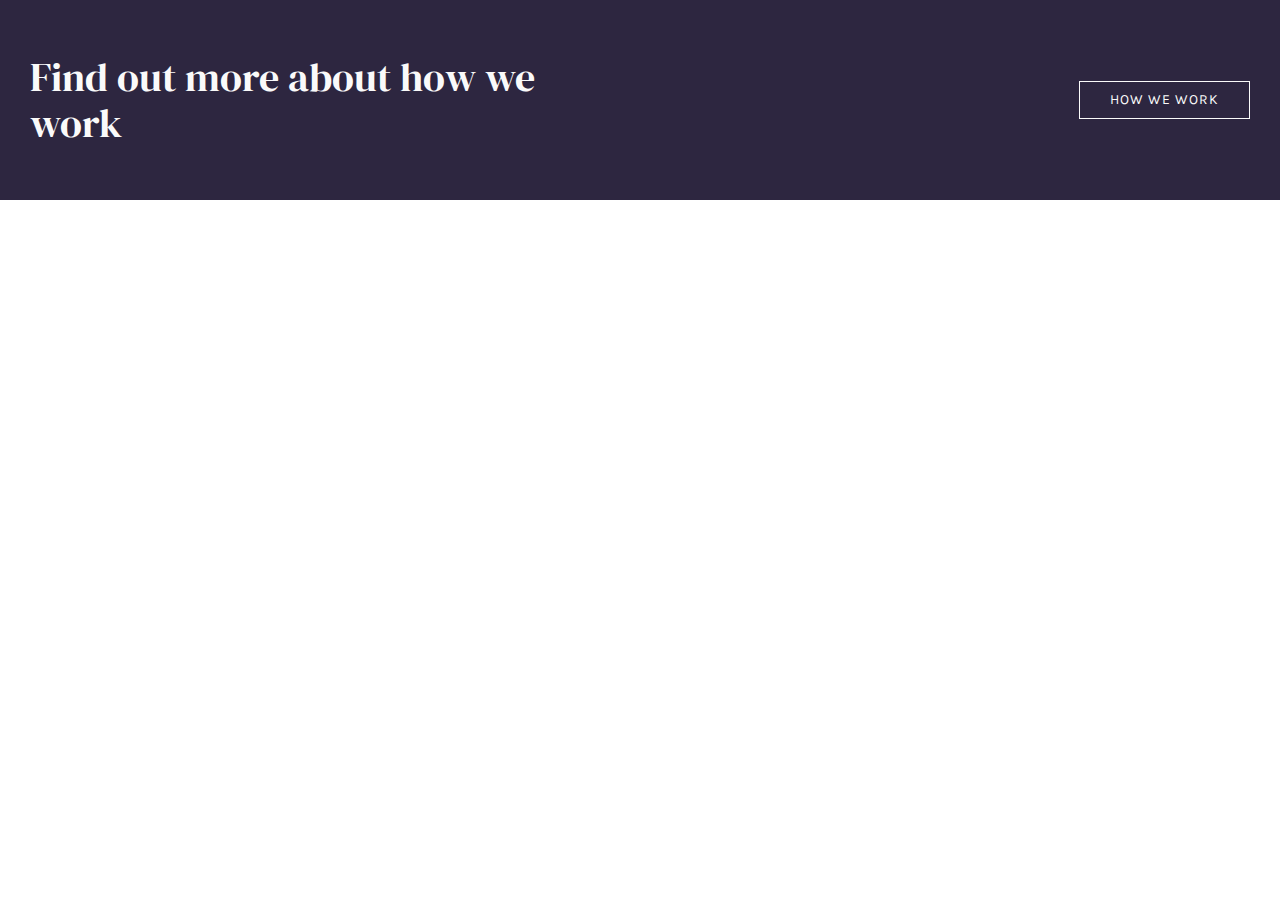
==== index.html @ 2bd21f5e "edited bottom banner" ====
<!DOCTYPE html>
<html lang="en">
  <head>
    <meta charset="UTF-8" />
    <meta http-equiv="X-UA-Compatible" content="IE=edge" />
    <meta name="viewport" content="width=device-width, initial-scale=1.0" />
    <title>Document</title>
    <link rel="preconnect" href="https://fonts.googleapis.com" />
    <link rel="preconnect" href="https://fonts.gstatic.com" crossorigin />
    <link
      href="https://fonts.googleapis.com/css2?family=DM+Serif+Display&display=swap"
      rel="stylesheet"
    />
    <link
      href="https://fonts.googleapis.com/css2?family=Karla&display=swap"
      rel="stylesheet"
    />
    <link rel="stylesheet" href="/css/styles.css" />
  </head>
  <body>
    <div class="banner banner--bottom">
      <div class="banner__content">
        <h1 class="banner__title">Find out more about how we work</h1>
        <button class="btn">HOW WE WORK</button>
      </div>
    </div>
    <script src="/js/main.js"></script>
  </body>
</html>
---- css/styles.css ----
@import url(./normalize.css);

@font-face {
  font-family: "butlerbold";
  src: url("/css/fonts/butler/butler_bold-webfont.woff2") format("woff2"),
    url("/css/fonts/butler/butler_bold-webfont.woff") format("woff");
  font-weight: normal;
  font-style: normal;
}

/* Color Palette */
:root {
  --color-primary: hsl(256, 26%, 20%);
  --color-primarytwo: hsl(216, 30%, 68%);
  --color-neutral: hsl(270, 9%, 17%);
  --color-neutraltwo: hsl(273, 4%, 51%);
  --color-white: hsl(0, 0%, 98%);
  --color-line: hsl(0, 0%, 87.5%);
}

/* Typography */

*,
*::after,
*::before {
  box-sizing: border-box;
}

html {
  font-size: 62.5%;
}

h1,
h2,
h3,
h4,
h5,
h6 {
  font-family: "DM Serif Display", serif;
  font-weight: 400;
}

p {
  font-size: 1.4rem;
  line-height: 2.4rem;
}
body {
  font-family: "Karla", sans-serif;
  font-size: 1.6rem;
}

h1 {
  font-size: 4rem;
}

/* Collapsible */
.collapsible__content {
  max-height: 0;
  overflow: hidden;
  opacity: 0;
  transition: all 0.3s;
}

.collapsible--expanded .collapsible__content {
  max-height: 100vh;
  opacity: 1;
}

/* Icon Images */
.icon--standard {
  width: 8rem;
  height: 8rem;
  margin: 1rem;
}

/* Lists */
.list {
  list-style: none;
  padding-left: 0;
}
/* brand */
.brand {
  padding: 3rem 2rem 3rem 2rem;
}
/* Navigation */
.nav {
  display: flex;
  flex-direction: row;
  justify-content: space-between;
  align-items: center;
  flex-wrap: wrap;
}

.nav__object {
  padding: 2rem;
}

.nav__list {
  background: var(--color-neutral);
  width: 100%;
  margin: 0;
  text-decoration: none;
  display: flex;
  flex-direction: column;
  align-items: center;
  letter-spacing: 0.25rem;
}

.nav__item {
  display: inline-block;
  align-items: center;
  width: 25rem;
  padding: 1.5rem;
  margin: 0.5rem;
  text-align: center;
  border: 1px solid rgba(0, 0, 0, 0);
}

.nav__item:hover {
  border: 1px solid var(--color-white);
  padding: 1.5rem - 1px;
  margin: 0.5rem - 1px;
}

.nav__item > a {
  color: var(--color-white);
  font-weight: bold;
  text-decoration: none;
}

.nav__img {
  margin-top: 4rem;
  stroke: #96a9c6;
}

@media screen and (min-width: 768px) {
  .nav {
    flex-wrap: nowrap;
    flex-direction: space-between;
  }

  .nav__object {
    display: none;
  }
  .nav__img {
    width: 0;
    height: 0;
  }
  .nav__list {
    max-height: 100vh;
    background: #fff;
    opacity: 1;
    display: flex;
    width: auto;
    flex-direction: row;
    margin: 0 5rem 0 5rem;
  }

  .nav__item {
    padding: 1rem;
    vertical-align: center;
    max-width: 20rem;
  }

  .nav__item:hover {
    border: 1px solid var(--color-neutraltwo);
    background: var(--color-neutral);
    color: var(--color-white);
  }

  .nav__item:hover > a {
    color: var(--color-white);
  }

  .nav__item > a {
    color: var(--color-neutral);
    font-size: 1.2rem;
    width: 100%;
    height: 100%;
    white-space: nowrap;
  }
}

/* points */

.points {
  display: flex;
  flex-direction: column;
  align-items: center;
}

.main-point {
  display: flex;
  flex-direction: column;
  align-items: center;
  width: 25rem;
  margin: 3rem 0 3rem 0;
}

.main-point__title {
  color: var(--color-primary);
  text-align: center;
}

.main-point__content {
  color: var(--color-neutraltwo);
  text-align: center;
  margin: 0;
}

@media screen and (min-width: 768px) {
  .points {
    display: flex;
    flex-direction: row;
    align-items: flex-start;
  }
  .main-point {
    display: flex;
    flex-direction: column;
    align-items: flex-start;
    width: 25rem;
    margin: 3rem 0 3rem 0;
  }
}

/* buttons */
.btn {
  background: var(--color-primary);
  color: var(--color-white);
  border: 1px solid var(--color-white);
  font-size: 1.4rem;
  font-family: "Karla", sans-serif;
  padding: 1rem 3rem 1rem 3rem;
  letter-spacing: 1px;
}

.btn:hover {
  background: var(--color-white);
  color: var(--color-primary);
  border: 1px solid var(--color-primary);
  cursor: pointer;
}

/* banner */
.banner {
  background: var(--color-primary);
  /* display: flex;
  flex-direction: column;
  align-items: center;
  justify-content: center; */
}

.banner--top {
  max-width: 375px;
  min-height: 375px;
}

.banner--bottom {
  max-width: 300px;
  min-height: 300px;
}

.banner__content {
  display: flex;
  flex-direction: column;
  align-items: center;
}

.banner__title {
  color: var(--color-white);
  text-align: center;
  margin: 2rem 3rem 2rem 3rem;
}
.banner__text {
  color: var(--color-white);
  text-align: center;
  margin: 0 3rem 3rem 3rem;
}

.banner--top .btn {
  margin-bottom: 5rem;
}

.banner--bottom .btn {
  margin: 0 0 3rem 0;
}

@media screen and (min-width: 768px) {
  .banner--top {
    max-width: none;
    width: 100%;
  }

  .banner--bottom {
    display: flex;
    flex-direction: column;
    justify-content: center;
    max-width: none;
    min-height: 200px;
  }

  .banner__text {
    text-align: left;
    margin: 0 3rem 3rem 3rem;
  }

  .banner--top .banner__content {
    align-items: flex-start;
    max-width: 40vw;
  }

  .banner--bottom .banner__content {
    flex-direction: row;
    justify-content: space-between;
    align-items: center;
  }

  .banner--bottom .banner__title {
    max-width: 40vw;
  }

  .banner__title {
    color: var(--color-white);
    text-align: left;
    margin: 2rem 3rem 2rem 3rem;
  }
  .banner--top .btn {
    margin: 0 0 5rem 3rem;
  }

  .banner--bottom .btn {
    margin: 0 3rem 0 0;
  }
}

/* socialmedia */

.social-media__links {
  display: flex;
  flex-direction: row;
  justify-content: space-evenly;
  width: 180px;
  margin-bottom: 3rem;
}

.social-media__icons:hover {
  cursor: pointer;
}

/* footer */

.footer {
  background: var(--color-white);
  display: flex;
  flex-direction: column;
  align-items: center;
  max-width: 400px;
  min-height: 400px;
}

.footer__header {
  margin: 8rem 0 0 0;
  display: flex;
  flex-direction: column;
  align-items: center;
  width: calc(100% - 40px);
}

.footer .line {
  width: 100%;
  border-bottom: 1px solid var(--color-line);
  margin: 0 0 1rem 0;
}

.footer__body {
  margin: 0 0 8rem 0;
}

.footer__body .list {
  width: 100%;
  margin: 3rem 0 0 0;
  display: flex;
  flex-direction: column;
  align-items: center;
  letter-spacing: 0.25rem;
}

.footer__body .list > .list__header {
  color: var(--color-neutraltwo);
  text-decoration: none;
  font-weight: 700;
  margin-bottom: 3.5rem;
}
.footer__body .list > .list__item > a {
  color: var(--color-primary);
  text-decoration: none;
  font-weight: 700;
  line-height: 3.5rem;
}

/* Hero Block */
.hero__block {
  display: flex;
  flex-direction: column;
  align-items: center;
}

.hero__image {
  content: url("/images/image-intro-mobile.webp");
}

.hero__btn {
  margin-bottom: 8rem;
}

@media screen and (min-width: 768px) {
  .hero__image {
    content: url("/images/image-intro-desktop.webp");
  }
}

/* Content Block */
.content__block {
  max-width: 500px;
  display: flex;
  flex-direction: column;
  align-items: center;
}

.content__block .line {
  width: 30%;
  border-bottom: 1px solid var(--color-neutraltwo);
  margin: 10rem 0 3rem 0;
}
.content__header {
  margin-bottom: 3rem;
}
.content__header > h1 {
  text-align: center;
  white-space: nowrap;
  margin: 0rem;
}

.content__btn {
  margin-bottom: 3rem;
}

@media screen and (min-width: 768px) {
  .content__block {
    align-items: flex-start;
    max-width: 80%;
  }
}
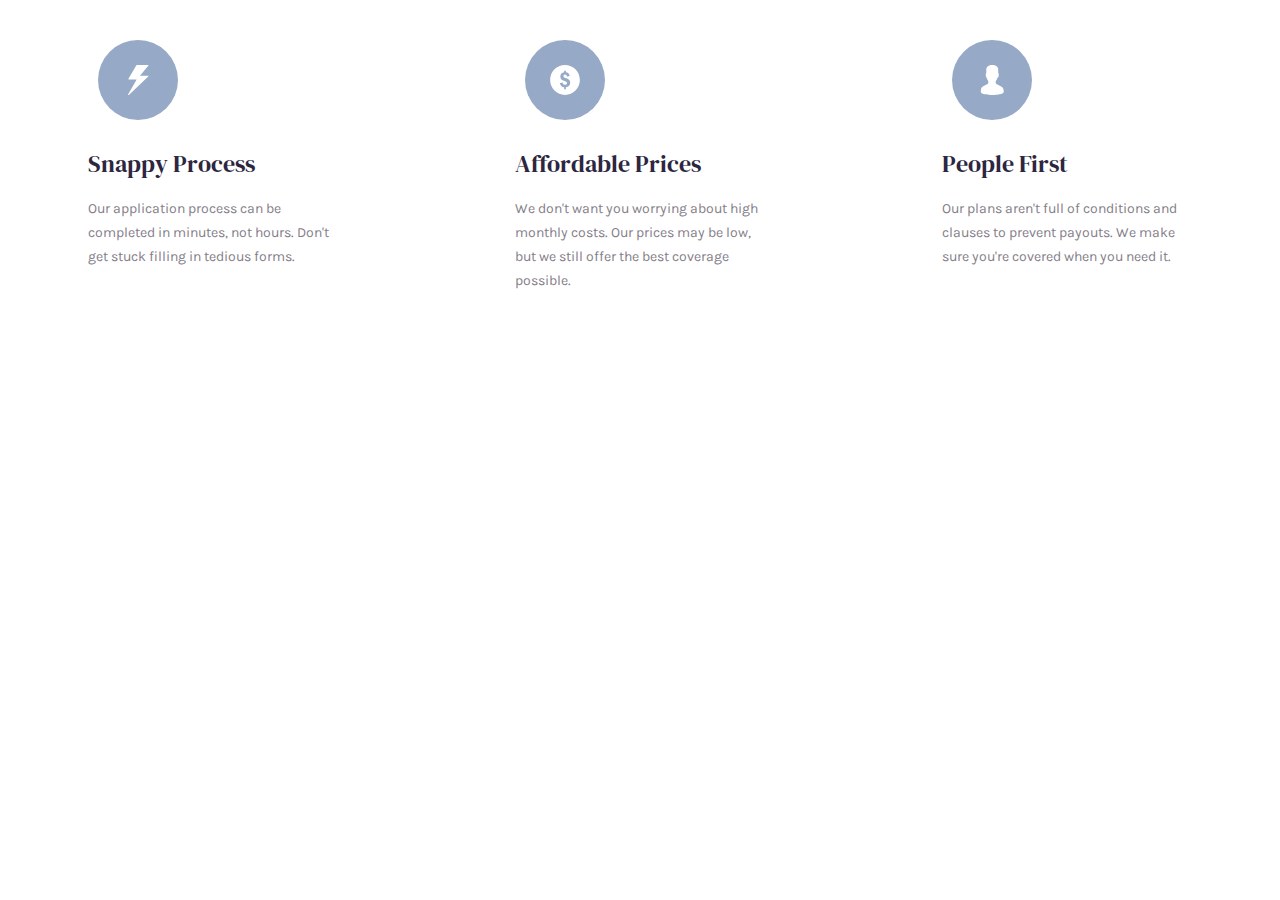
==== commit f3278820: "fixed points" ====
--- a/index.html
+++ b/index.html
@@ -18,12 +18,45 @@
     <link rel="stylesheet" href="/css/styles.css" />
   </head>
   <body>
-    <div class="banner banner--bottom">
-      <div class="banner__content">
-        <h1 class="banner__title">Find out more about how we work</h1>
-        <button class="btn">HOW WE WORK</button>
+    <div class="points">
+      <div class="main-point">
+        <img
+          class="icon--standard"
+          src="/images/icon-snappy-process.svg"
+          alt=""
+        />
+        <h2 class="main-point__title">Snappy Process</h2>
+        <p class="main-point__content">
+          Our application process can be completed in minutes, not hours. Don't
+          get stuck filling in tedious forms.
+        </p>
+      </div>
+      <div class="main-point">
+        <img
+          class="icon--standard"
+          src="/images/icon-affordable-prices.svg"
+          alt=""
+        />
+        <h2 class="main-point__title">Affordable Prices</h2>
+        <p class="main-point__content">
+          We don't want you worrying about high monthly costs. Our prices may be
+          low, but we still offer the best coverage possible.
+        </p>
+      </div>
+      <div class="main-point">
+        <img
+          class="icon--standard"
+          src="/images/icon-people-first.svg"
+          alt=""
+        />
+        <h2 class="main-point__title">People First</h2>
+        <p class="main-point__content">
+          Our plans aren't full of conditions and clauses to prevent payouts. We
+          make sure you're covered when you need it.
+        </p>
       </div>
     </div>
+
     <script src="/js/main.js"></script>
   </body>
 </html>
--- a/css/styles.css
+++ b/css/styles.css
@@ -213,13 +213,22 @@
     display: flex;
     flex-direction: row;
     align-items: flex-start;
-  }
+    justify-content: space-around;
+  }
+
   .main-point {
     display: flex;
     flex-direction: column;
     align-items: flex-start;
     width: 25rem;
     margin: 3rem 0 3rem 0;
+  }
+  .main-point__title {
+    text-align: left;
+  }
+
+  .main-point__content {
+    text-align: left;
   }
 }
 
@@ -448,6 +457,6 @@
 @media screen and (min-width: 768px) {
   .content__block {
     align-items: flex-start;
-    max-width: 80%;
-  }
-}
+    max-width: none;
+  }
+}
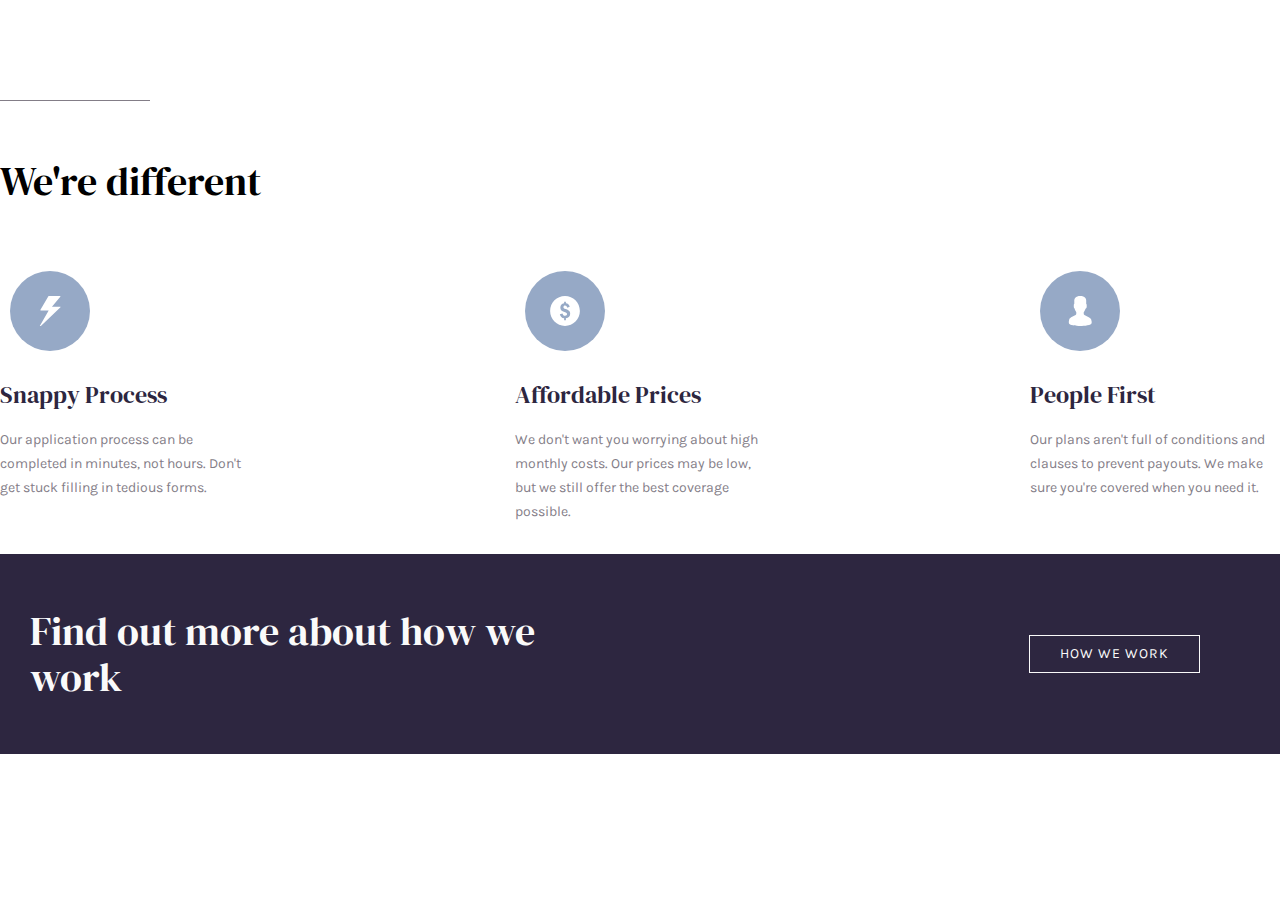
==== commit d0c65022: "finished content block" ====
--- a/index.html
+++ b/index.html
@@ -18,44 +18,57 @@
     <link rel="stylesheet" href="/css/styles.css" />
   </head>
   <body>
-    <div class="points">
-      <div class="main-point">
-        <img
-          class="icon--standard"
-          src="/images/icon-snappy-process.svg"
-          alt=""
-        />
-        <h2 class="main-point__title">Snappy Process</h2>
-        <p class="main-point__content">
-          Our application process can be completed in minutes, not hours. Don't
-          get stuck filling in tedious forms.
-        </p>
+    <section class="content__block">
+      <header class="content__header">
+        <div class="line"></div>
+        <h1>We're different</h1>
+      </header>
+      <div class="points">
+        <div class="main-point">
+          <img
+            class="icon--standard"
+            src="/images/icon-snappy-process.svg"
+            alt=""
+          />
+          <h2 class="main-point__title">Snappy Process</h2>
+          <p class="main-point__content">
+            Our application process can be completed in minutes, not hours.
+            Don't get stuck filling in tedious forms.
+          </p>
+        </div>
+        <div class="main-point">
+          <img
+            class="icon--standard"
+            src="/images/icon-affordable-prices.svg"
+            alt=""
+          />
+          <h2 class="main-point__title">Affordable Prices</h2>
+          <p class="main-point__content">
+            We don't want you worrying about high monthly costs. Our prices may
+            be low, but we still offer the best coverage possible.
+          </p>
+        </div>
+        <div class="main-point">
+          <img
+            class="icon--standard"
+            src="/images/icon-people-first.svg"
+            alt=""
+          />
+          <h2 class="main-point__title">People First</h2>
+          <p class="main-point__content">
+            Our plans aren't full of conditions and clauses to prevent payouts.
+            We make sure you're covered when you need it.
+          </p>
+        </div>
       </div>
-      <div class="main-point">
-        <img
-          class="icon--standard"
-          src="/images/icon-affordable-prices.svg"
-          alt=""
-        />
-        <h2 class="main-point__title">Affordable Prices</h2>
-        <p class="main-point__content">
-          We don't want you worrying about high monthly costs. Our prices may be
-          low, but we still offer the best coverage possible.
-        </p>
+
+      <div class="banner banner--bottom">
+        <div class="banner__content">
+          <h1 class="banner__title">Find out more about how we work</h1>
+          <button class="btn">HOW WE WORK</button>
+        </div>
       </div>
-      <div class="main-point">
-        <img
-          class="icon--standard"
-          src="/images/icon-people-first.svg"
-          alt=""
-        />
-        <h2 class="main-point__title">People First</h2>
-        <p class="main-point__content">
-          Our plans aren't full of conditions and clauses to prevent payouts. We
-          make sure you're covered when you need it.
-        </p>
-      </div>
-    </div>
+    </section>
 
     <script src="/js/main.js"></script>
   </body>
--- a/css/styles.css
+++ b/css/styles.css
@@ -213,7 +213,7 @@
     display: flex;
     flex-direction: row;
     align-items: flex-start;
-    justify-content: space-around;
+    justify-content: space-between;
   }
 
   .main-point {
@@ -253,10 +253,6 @@
 /* banner */
 .banner {
   background: var(--color-primary);
-  /* display: flex;
-  flex-direction: column;
-  align-items: center;
-  justify-content: center; */
 }
 
 .banner--top {
@@ -338,7 +334,7 @@
   }
 
   .banner--bottom .btn {
-    margin: 0 3rem 0 0;
+    margin: 0 8rem 0 0;
   }
 }
 
@@ -429,34 +425,37 @@
 }
 
 /* Content Block */
+
 .content__block {
-  max-width: 500px;
+  display: flex;
+  flex-direction: column;
+  align-items: center;
+}
+
+.content__block .content__header {
+  width: 100%;
   display: flex;
   flex-direction: column;
   align-items: center;
 }
 
 .content__block .line {
-  width: 30%;
+  width: 150px;
   border-bottom: 1px solid var(--color-neutraltwo);
   margin: 10rem 0 3rem 0;
 }
-.content__header {
-  margin-bottom: 3rem;
-}
-.content__header > h1 {
-  text-align: center;
-  white-space: nowrap;
-  margin: 0rem;
-}
-
-.content__btn {
-  margin-bottom: 3rem;
-}
 
 @media screen and (min-width: 768px) {
   .content__block {
+    display: block;
+  }
+  .content__block .content__header {
     align-items: flex-start;
-    max-width: none;
-  }
-}
+  }
+
+  .content__block .line {
+    width: 150px;
+    border-bottom: 1px solid var(--color-neutraltwo);
+    margin: 10rem 0 3rem 0;
+  }
+}
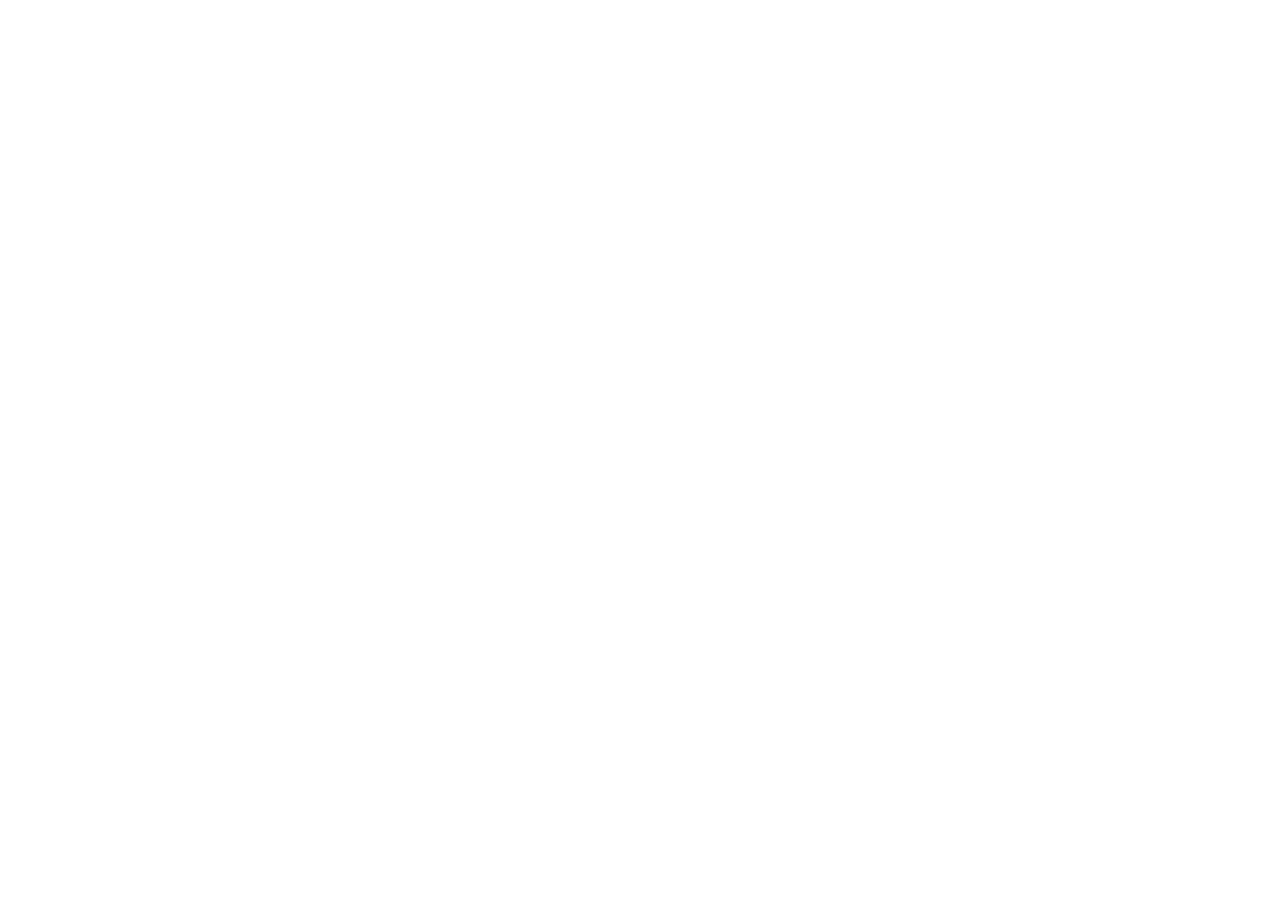
==== commit f2348c1b: "added heroblock" ====
--- a/index.html
+++ b/index.html
@@ -18,58 +18,6 @@
     <link rel="stylesheet" href="/css/styles.css" />
   </head>
   <body>
-    <section class="content__block">
-      <header class="content__header">
-        <div class="line"></div>
-        <h1>We're different</h1>
-      </header>
-      <div class="points">
-        <div class="main-point">
-          <img
-            class="icon--standard"
-            src="/images/icon-snappy-process.svg"
-            alt=""
-          />
-          <h2 class="main-point__title">Snappy Process</h2>
-          <p class="main-point__content">
-            Our application process can be completed in minutes, not hours.
-            Don't get stuck filling in tedious forms.
-          </p>
-        </div>
-        <div class="main-point">
-          <img
-            class="icon--standard"
-            src="/images/icon-affordable-prices.svg"
-            alt=""
-          />
-          <h2 class="main-point__title">Affordable Prices</h2>
-          <p class="main-point__content">
-            We don't want you worrying about high monthly costs. Our prices may
-            be low, but we still offer the best coverage possible.
-          </p>
-        </div>
-        <div class="main-point">
-          <img
-            class="icon--standard"
-            src="/images/icon-people-first.svg"
-            alt=""
-          />
-          <h2 class="main-point__title">People First</h2>
-          <p class="main-point__content">
-            Our plans aren't full of conditions and clauses to prevent payouts.
-            We make sure you're covered when you need it.
-          </p>
-        </div>
-      </div>
-
-      <div class="banner banner--bottom">
-        <div class="banner__content">
-          <h1 class="banner__title">Find out more about how we work</h1>
-          <button class="btn">HOW WE WORK</button>
-        </div>
-      </div>
-    </section>
-
     <script src="/js/main.js"></script>
   </body>
 </html>
--- a/css/styles.css
+++ b/css/styles.css
@@ -293,6 +293,7 @@
 @media screen and (min-width: 768px) {
   .banner--top {
     max-width: none;
+    min-height: unset;
     width: 100%;
   }
 
@@ -306,7 +307,7 @@
 
   .banner__text {
     text-align: left;
-    margin: 0 3rem 3rem 3rem;
+    margin: 0 3rem 3rem 5vw;
   }
 
   .banner--top .banner__content {
@@ -327,10 +328,10 @@
   .banner__title {
     color: var(--color-white);
     text-align: left;
-    margin: 2rem 3rem 2rem 3rem;
+    margin: 2rem 3rem 2rem 5vw;
   }
   .banner--top .btn {
-    margin: 0 0 5rem 3rem;
+    margin: 0 0 5rem 5vw;
   }
 
   .banner--bottom .btn {
@@ -418,9 +419,40 @@
   margin-bottom: 8rem;
 }
 
-@media screen and (min-width: 768px) {
+.hero__block .line {
+  width: 150px;
+  border-bottom: 1px solid var(--color-neutraltwo);
+  margin: 10rem 0 3rem 5vw;
+}
+
+@media screen and (min-width: 768px) and (max-width: 1023px) {
+  .hero__block {
+    display: flex;
+    flex-direction: column;
+    align-items: center;
+    position: relative;
+  }
+
+  .hero__image {
+    position: absolute;
+    top: 5rem;
+    left: 50vw;
+  }
+}
+
+@media screen and (min-width: 1024px) {
+  .hero__block {
+    display: flex;
+    flex-direction: column;
+    align-items: center;
+    position: relative;
+  }
+
   .hero__image {
     content: url("/images/image-intro-desktop.webp");
+    position: absolute;
+    top: 5rem;
+    left: 45vw;
   }
 }
 
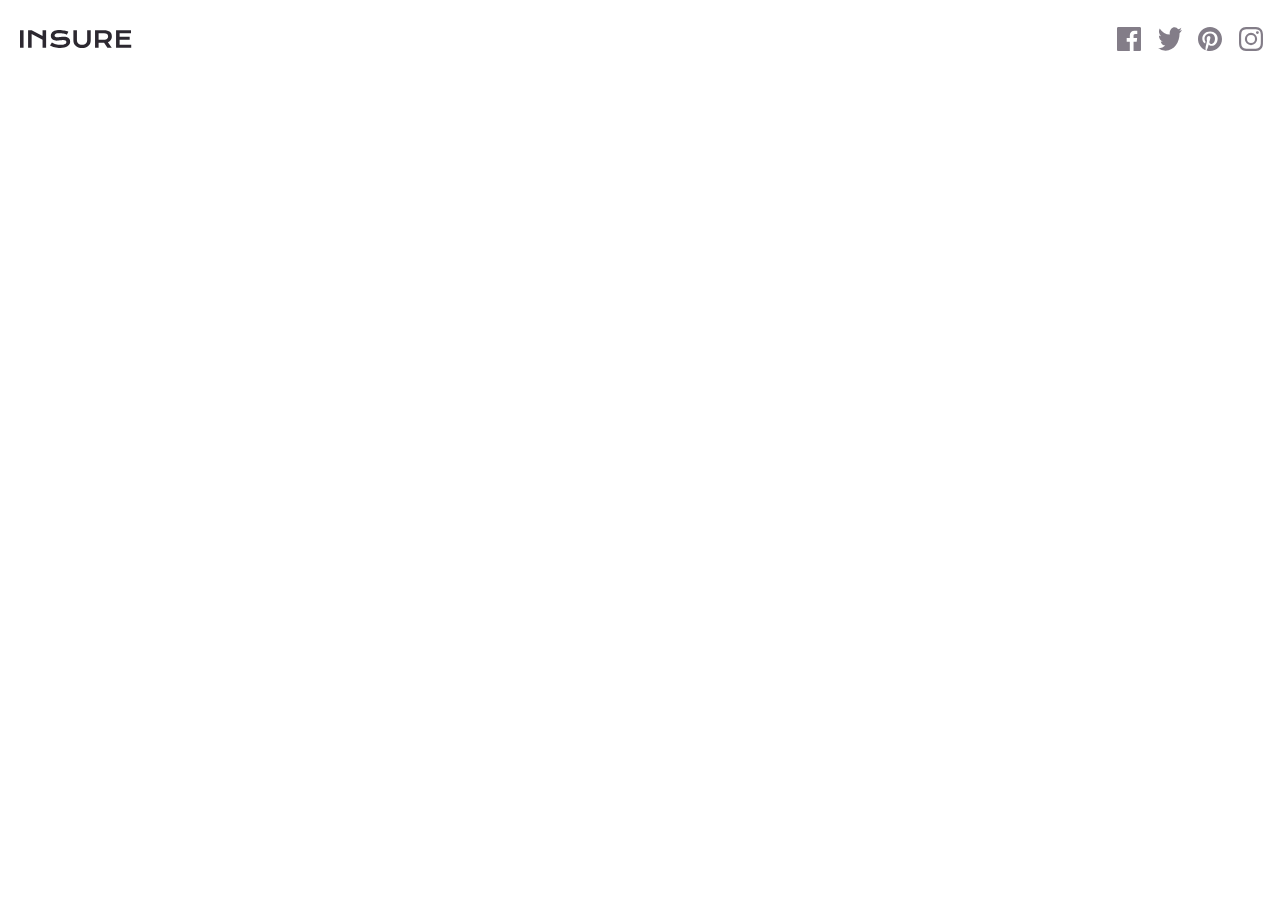
==== commit 19651207: "edited footerheader" ====
--- a/index.html
+++ b/index.html
@@ -18,6 +18,16 @@
     <link rel="stylesheet" href="/css/styles.css" />
   </head>
   <body>
+    <section class="footer__header">
+      <img class="brand" src="/images/logo.svg" alt="" />
+      <div class="social-media__links">
+        <img src="/images/icon-facebook.svg" alt="" />
+        <img src="/images/icon-twitter.svg" alt="" />
+        <img src="/images/icon-pinterest.svg" alt="" />
+        <img src="/images/icon-instagram.svg" alt="" />
+      </div>
+    </section>
+
     <script src="/js/main.js"></script>
   </body>
 </html>
--- a/css/styles.css
+++ b/css/styles.css
@@ -365,18 +365,16 @@
 }
 
 .footer__header {
-  margin: 8rem 0 0 0;
-  display: flex;
-  flex-direction: column;
-  align-items: center;
-  width: calc(100% - 40px);
-}
-
-.footer .line {
+  display: flex;
+  flex-direction: column;
+  align-items: center;
+}
+
+/* .footer .line {
   width: 100%;
   border-bottom: 1px solid var(--color-line);
   margin: 0 0 1rem 0;
-}
+} */
 
 .footer__body {
   margin: 0 0 8rem 0;
@@ -402,6 +400,16 @@
   text-decoration: none;
   font-weight: 700;
   line-height: 3.5rem;
+}
+
+@media screen and (min-width: 768px) {
+  .footer__header {
+    flex-direction: row;
+    justify-content: space-between;
+  }
+  .footer__header .social-media__links {
+    margin: 0;
+  }
 }
 
 /* Hero Block */
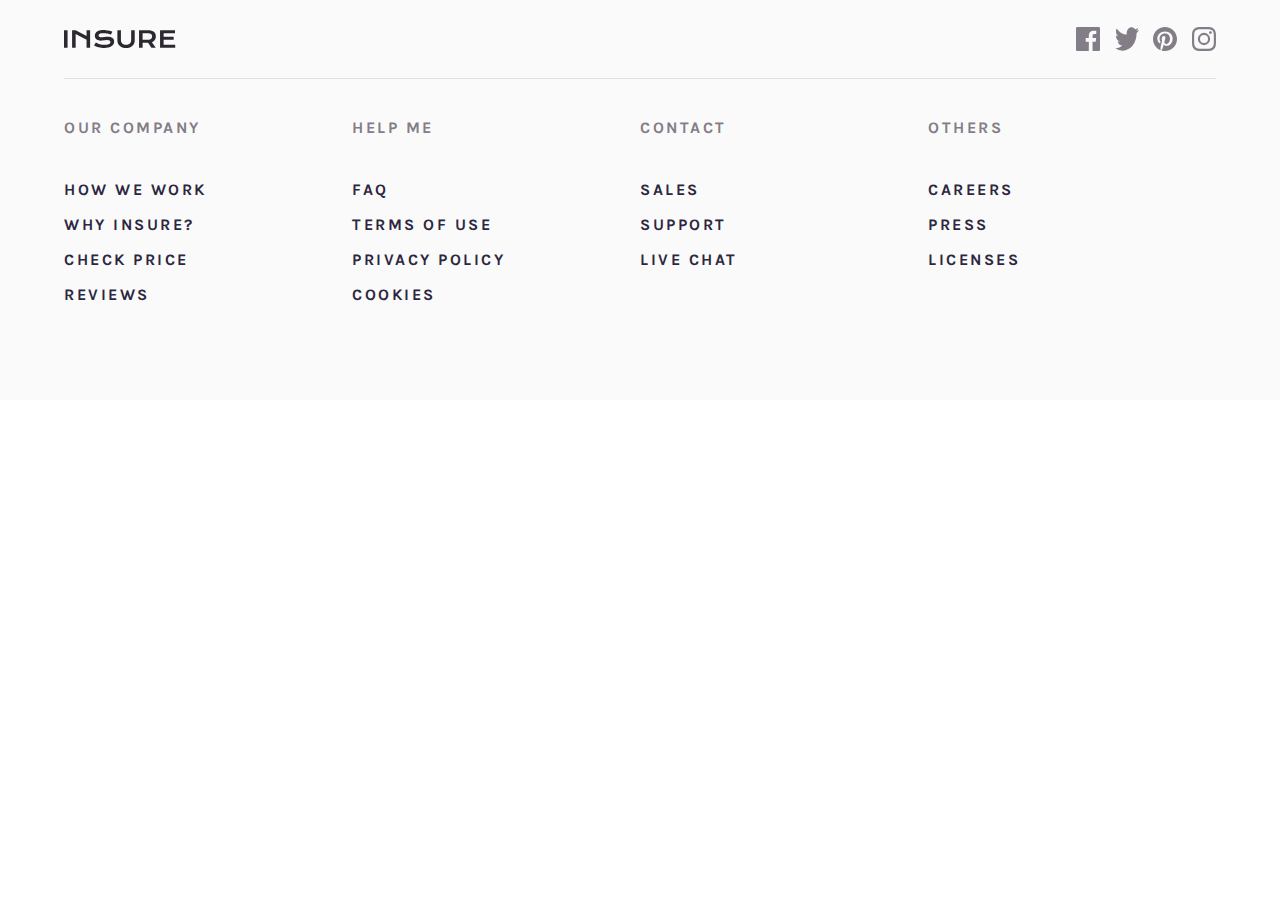
==== commit 66ce1397: "added footer" ====
--- a/index.html
+++ b/index.html
@@ -18,14 +18,45 @@
     <link rel="stylesheet" href="/css/styles.css" />
   </head>
   <body>
-    <section class="footer__header">
-      <img class="brand" src="/images/logo.svg" alt="" />
-      <div class="social-media__links">
-        <img src="/images/icon-facebook.svg" alt="" />
-        <img src="/images/icon-twitter.svg" alt="" />
-        <img src="/images/icon-pinterest.svg" alt="" />
-        <img src="/images/icon-instagram.svg" alt="" />
-      </div>
+    <section class="footer">
+      <section class="footer__header">
+        <img class="brand" src="/images/logo.svg" alt="" />
+        <div class="social-media__links">
+          <img src="/images/icon-facebook.svg" alt="" />
+          <img src="/images/icon-twitter.svg" alt="" />
+          <img src="/images/icon-pinterest.svg" alt="" />
+          <img src="/images/icon-instagram.svg" alt="" />
+        </div>
+      </section>
+      <div class="footer__line"></div>
+      <section class="footer__body">
+        <ul class="list">
+          <li class="list__header">OUR COMPANY</li>
+          <li class="list__item"><a href="#">HOW WE WORK</a></li>
+          <li class="list__item"><a href="#">WHY INSURE?</a></li>
+          <li class="list__item"><a href="#">CHECK PRICE</a></li>
+          <li class="list__item"><a href="#">REVIEWS</a></li>
+        </ul>
+        <ul class="list">
+          <li class="list__header">HELP ME</li>
+          <li class="list__item"><a href="#">FAQ</a></li>
+          <li class="list__item"><a href="#">TERMS OF USE</a></li>
+          <li class="list__item"><a href="#">PRIVACY POLICY</a></li>
+          <li class="list__item"><a href="#">COOKIES</a></li>
+        </ul>
+        <ul class="list">
+          <li class="list__header">CONTACT</li>
+          <li class="list__item"><a href="#">SALES</a></li>
+          <li class="list__item"><a href="#">SUPPORT</a></li>
+          <li class="list__item"><a href="#">LIVE CHAT</a></li>
+        </ul>
+        <ul class="list">
+          <li class="list__header">OTHERS</li>
+          <li class="list__item"><a href="#">CAREERS</a></li>
+          <li class="list__item"><a href="#">PRESS</a></li>
+          <li class="list__item"><a href="#">LICENSES</a></li>
+        </ul>
+      </section>
     </section>
 
     <script src="/js/main.js"></script>
--- a/css/styles.css
+++ b/css/styles.css
@@ -80,7 +80,7 @@
 }
 /* brand */
 .brand {
-  padding: 3rem 2rem 3rem 2rem;
+  margin: 3rem 2rem 3rem 2rem;
 }
 /* Navigation */
 .nav {
@@ -344,12 +344,17 @@
 .social-media__links {
   display: flex;
   flex-direction: row;
-  justify-content: space-evenly;
-  width: 180px;
+  justify-content: space-between;
+  width: 140px;
   margin-bottom: 3rem;
 }
 
+.social-media__icons {
+  fill: #837d88;
+}
+
 .social-media__icons:hover {
+  fill: yellow;
   cursor: pointer;
 }
 
@@ -370,11 +375,11 @@
   align-items: center;
 }
 
-/* .footer .line {
-  width: 100%;
+.footer__line {
+  width: 80%;
   border-bottom: 1px solid var(--color-line);
   margin: 0 0 1rem 0;
-} */
+}
 
 .footer__body {
   margin: 0 0 8rem 0;
@@ -387,6 +392,7 @@
   flex-direction: column;
   align-items: center;
   letter-spacing: 0.25rem;
+  white-space: nowrap;
 }
 
 .footer__body .list > .list__header {
@@ -403,12 +409,39 @@
 }
 
 @media screen and (min-width: 768px) {
+  .footer {
+    background: var(--color-white);
+    padding: 0 5vw 0 5vw;
+    display: block;
+    max-width: none;
+  }
+
   .footer__header {
     flex-direction: row;
     justify-content: space-between;
   }
+
+  .footer__header .brand {
+    margin-left: 0;
+  }
   .footer__header .social-media__links {
     margin: 0;
+  }
+
+  .footer__line {
+    width: 100%;
+  }
+  .footer__body {
+    display: flex;
+    flex-direction: row;
+  }
+
+  .footer__body .list {
+    align-items: flex-start;
+  }
+
+  .footer__body .list > .list__item:hover > a {
+    text-decoration: underline;
   }
 }
 
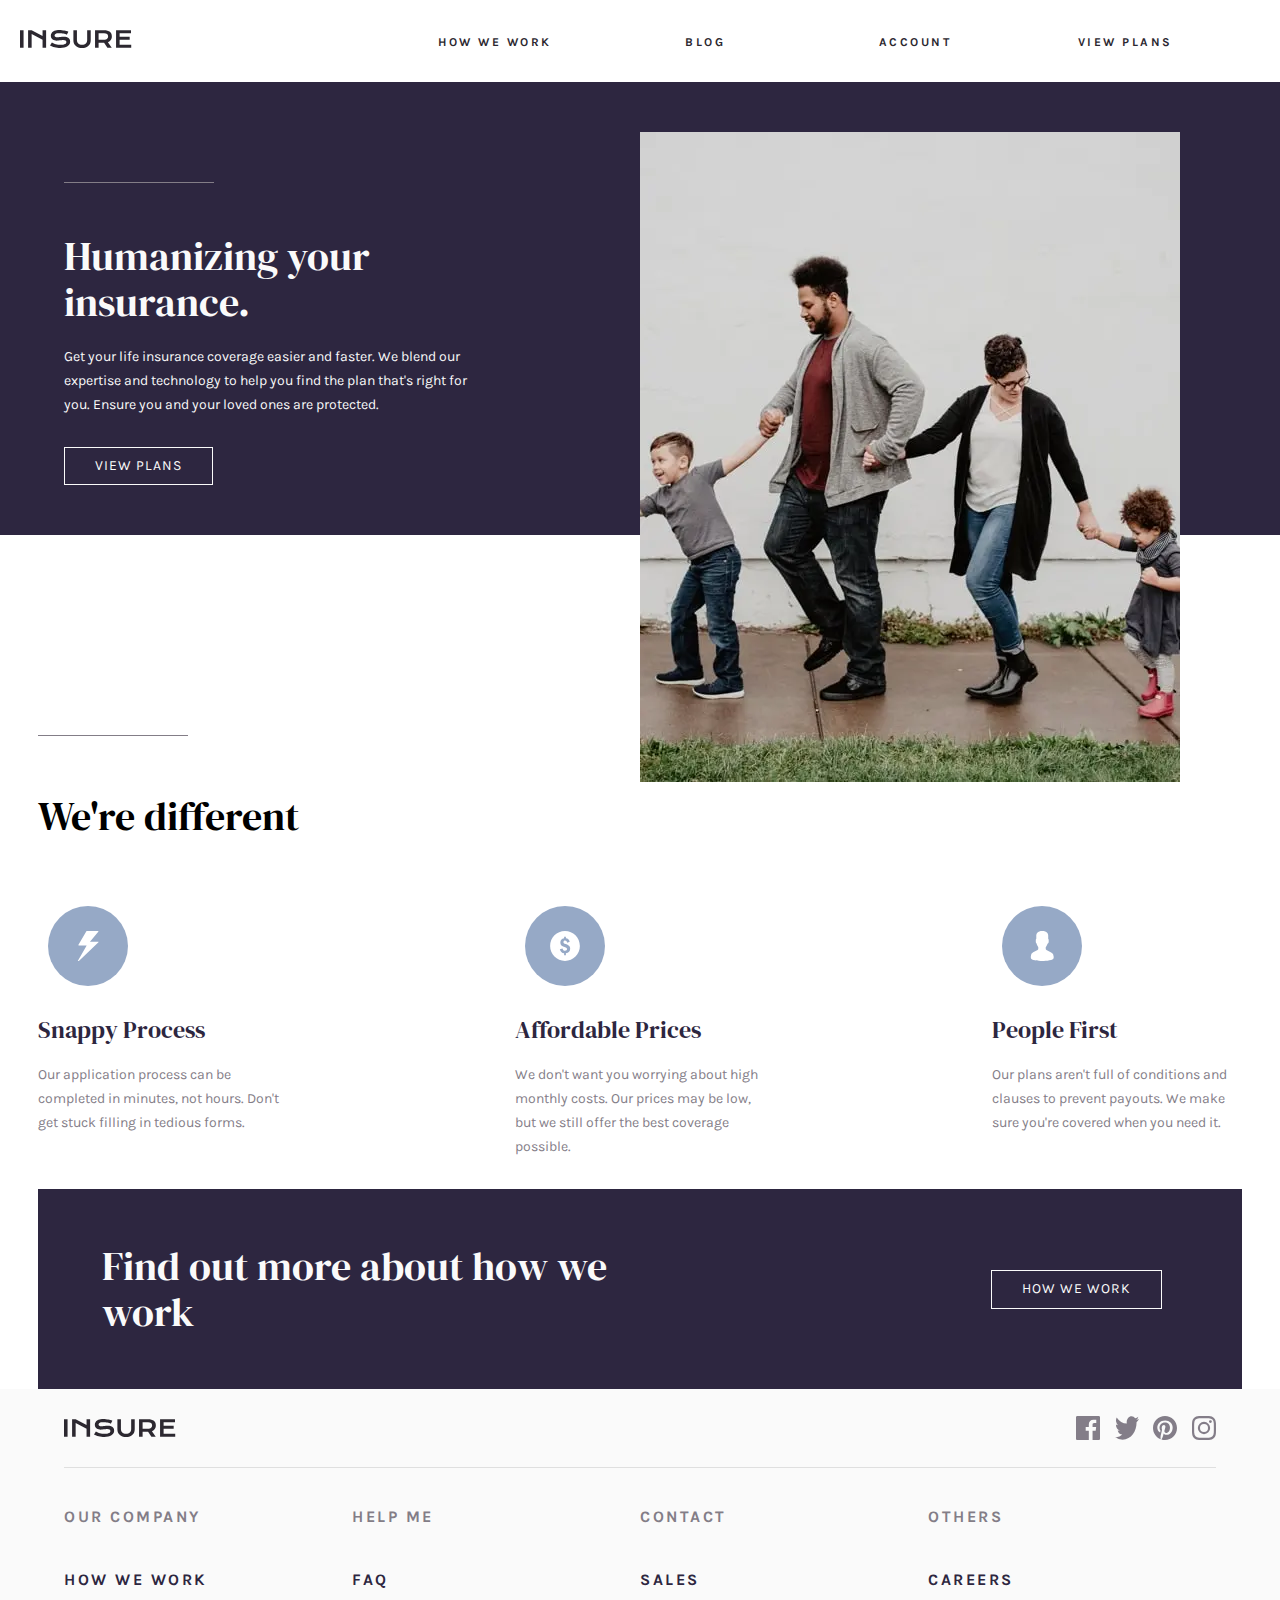
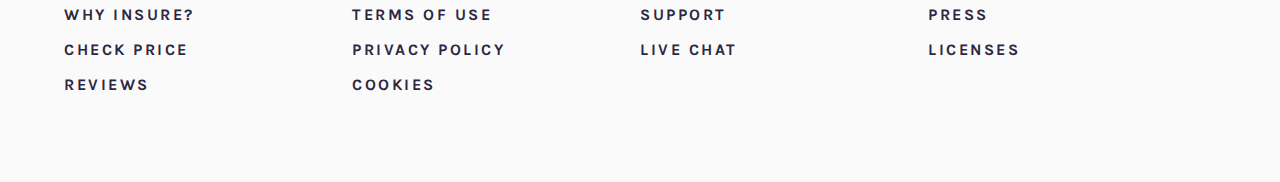
==== commit d69159a0: "finished project" ====
--- a/index.html
+++ b/index.html
@@ -18,44 +18,137 @@
     <link rel="stylesheet" href="/css/styles.css" />
   </head>
   <body>
+    <header class="header__block">
+      <nav class="nav collapsible">
+        <a class="brand" href="/"> <img src="/images/logo.svg" alt="" /></a>
+        <img
+          id="navobject"
+          class="nav__object"
+          src="/images/icon-hamburger.svg"
+          alt=""
+          onclick="chngimg()"
+        />
+        <ul class="list collapsible__content nav__list">
+          <li class="nav__item"><a href="#">HOW WE WORK</a></li>
+          <li class="nav__item"><a href="#">BLOG</a></li>
+          <li class="nav__item"><a href="#">ACCOUNT</a></li>
+          <li class="nav__item"><a href="#">VIEW PLANS</a></li>
+
+          <img
+            class="nav__img"
+            src="/images/bg-pattern-mobile-nav.svg"
+            alt=""
+          />
+        </ul>
+      </nav>
+    </header>
+    <section class="hero__block">
+      <img class="hero__image" />
+      <div class="banner banner--top">
+        <div class="banner__content">
+          <div class="line"></div>
+          <h1 class="banner__title">Humanizing your insurance.</h1>
+          <p class="banner__text">
+            Get your life insurance coverage easier and faster. We blend our
+            expertise and technology to help you find the plan that's right for
+            you. Ensure you and your loved ones are protected.
+          </p>
+          <button class="btn">VIEW PLANS</button>
+        </div>
+      </div>
+    </section>
+
+    <section class="content__block">
+      <header class="content__header">
+        <div class="line"></div>
+        <h1>We're different</h1>
+      </header>
+      <div class="points">
+        <div class="main-point">
+          <img
+            class="icon--standard"
+            src="/images/icon-snappy-process.svg"
+            alt=""
+          />
+          <h2 class="main-point__title">Snappy Process</h2>
+          <p class="main-point__content">
+            Our application process can be completed in minutes, not hours.
+            Don't get stuck filling in tedious forms.
+          </p>
+        </div>
+        <div class="main-point">
+          <img
+            class="icon--standard"
+            src="/images/icon-affordable-prices.svg"
+            alt=""
+          />
+          <h2 class="main-point__title">Affordable Prices</h2>
+          <p class="main-point__content">
+            We don't want you worrying about high monthly costs. Our prices may
+            be low, but we still offer the best coverage possible.
+          </p>
+        </div>
+        <div class="main-point">
+          <img
+            class="icon--standard"
+            src="/images/icon-people-first.svg"
+            alt=""
+          />
+          <h2 class="main-point__title">People First</h2>
+          <p class="main-point__content">
+            Our plans aren't full of conditions and clauses to prevent payouts.
+            We make sure you're covered when you need it.
+          </p>
+        </div>
+      </div>
+
+      <div class="banner banner--bottom">
+        <div class="banner__content">
+          <h1 class="banner__title">Find out more about how we work</h1>
+          <button class="btn">HOW WE WORK</button>
+        </div>
+      </div>
+    </section>
     <section class="footer">
-      <section class="footer__header">
-        <img class="brand" src="/images/logo.svg" alt="" />
-        <div class="social-media__links">
-          <img src="/images/icon-facebook.svg" alt="" />
-          <img src="/images/icon-twitter.svg" alt="" />
-          <img src="/images/icon-pinterest.svg" alt="" />
-          <img src="/images/icon-instagram.svg" alt="" />
-        </div>
-      </section>
-      <div class="footer__line"></div>
-      <section class="footer__body">
-        <ul class="list">
-          <li class="list__header">OUR COMPANY</li>
-          <li class="list__item"><a href="#">HOW WE WORK</a></li>
-          <li class="list__item"><a href="#">WHY INSURE?</a></li>
-          <li class="list__item"><a href="#">CHECK PRICE</a></li>
-          <li class="list__item"><a href="#">REVIEWS</a></li>
-        </ul>
-        <ul class="list">
-          <li class="list__header">HELP ME</li>
-          <li class="list__item"><a href="#">FAQ</a></li>
-          <li class="list__item"><a href="#">TERMS OF USE</a></li>
-          <li class="list__item"><a href="#">PRIVACY POLICY</a></li>
-          <li class="list__item"><a href="#">COOKIES</a></li>
-        </ul>
-        <ul class="list">
-          <li class="list__header">CONTACT</li>
-          <li class="list__item"><a href="#">SALES</a></li>
-          <li class="list__item"><a href="#">SUPPORT</a></li>
-          <li class="list__item"><a href="#">LIVE CHAT</a></li>
-        </ul>
-        <ul class="list">
-          <li class="list__header">OTHERS</li>
-          <li class="list__item"><a href="#">CAREERS</a></li>
-          <li class="list__item"><a href="#">PRESS</a></li>
-          <li class="list__item"><a href="#">LICENSES</a></li>
-        </ul>
+      <section class="footer__content">
+        <section class="footer__header">
+          <img class="brand" src="/images/logo.svg" alt="" />
+          <div class="social-media__links">
+            <img src="/images/icon-facebook.svg" alt="" />
+            <img src="/images/icon-twitter.svg" alt="" />
+            <img src="/images/icon-pinterest.svg" alt="" />
+            <img src="/images/icon-instagram.svg" alt="" />
+          </div>
+        </section>
+        <div class="footer__line"></div>
+        <section class="footer__body">
+          <ul class="list">
+            <li class="list__header">OUR COMPANY</li>
+            <li class="list__item"><a href="#">HOW WE WORK</a></li>
+            <li class="list__item"><a href="#">WHY INSURE?</a></li>
+            <li class="list__item"><a href="#">CHECK PRICE</a></li>
+            <li class="list__item"><a href="#">REVIEWS</a></li>
+          </ul>
+          <ul class="list">
+            <li class="list__header">HELP ME</li>
+            <li class="list__item"><a href="#">FAQ</a></li>
+            <li class="list__item"><a href="#">TERMS OF USE</a></li>
+            <li class="list__item"><a href="#">PRIVACY POLICY</a></li>
+            <li class="list__item"><a href="#">COOKIES</a></li>
+          </ul>
+          <ul class="list">
+            <li class="list__header">CONTACT</li>
+            <li class="list__item"><a href="#">SALES</a></li>
+            <li class="list__item"><a href="#">SUPPORT</a></li>
+            <li class="list__item"><a href="#">LIVE CHAT</a></li>
+          </ul>
+          <ul class="list">
+            <li class="list__header">OTHERS</li>
+            <li class="list__item"><a href="#">CAREERS</a></li>
+            <li class="list__item"><a href="#">PRESS</a></li>
+            <li class="list__item"><a href="#">LICENSES</a></li>
+          </ul>
+        </section>
       </section>
     </section>
 
--- a/css/styles.css
+++ b/css/styles.css
@@ -16,6 +16,7 @@
   --color-neutraltwo: hsl(273, 4%, 51%);
   --color-white: hsl(0, 0%, 98%);
   --color-line: hsl(0, 0%, 87.5%);
+  --mobile-max-width: 375px;
 }
 
 /* Typography */
@@ -83,12 +84,19 @@
   margin: 3rem 2rem 3rem 2rem;
 }
 /* Navigation */
+.header__block {
+  display: flex;
+  flex-direction: row;
+  justify-content: center;
+}
+
 .nav {
   display: flex;
   flex-direction: row;
   justify-content: space-between;
   align-items: center;
   flex-wrap: wrap;
+  max-width: var(--mobile-max-width);
 }
 
 .nav__object {
@@ -134,9 +142,14 @@
 }
 
 @media screen and (min-width: 768px) {
+  .header__block {
+    display: block;
+  }
+
   .nav {
     flex-wrap: nowrap;
     flex-direction: space-between;
+    max-width: unset;
   }
 
   .nav__object {
@@ -187,6 +200,7 @@
   display: flex;
   flex-direction: column;
   align-items: center;
+  max-width: var(--mobile-max-width);
 }
 
 .main-point {
@@ -214,6 +228,7 @@
     flex-direction: row;
     align-items: flex-start;
     justify-content: space-between;
+    max-width: unset;
   }
 
   .main-point {
@@ -256,7 +271,7 @@
 }
 
 .banner--top {
-  max-width: 375px;
+  max-width: var(--mobile-max-width);
   min-height: 375px;
 }
 
@@ -361,14 +376,18 @@
 /* footer */
 
 .footer {
+  display: flex;
+  flex-direction: column;
+  align-items: center;
+}
+
+.footer__content {
+  display: flex;
+  flex-direction: column;
+  align-items: center;
   background: var(--color-white);
-  display: flex;
-  flex-direction: column;
-  align-items: center;
-  max-width: 400px;
-  min-height: 400px;
-}
-
+  width: 375px;
+}
 .footer__header {
   display: flex;
   flex-direction: column;
@@ -382,7 +401,7 @@
 }
 
 .footer__body {
-  margin: 0 0 8rem 0;
+  padding: 0 0 8rem 0;
 }
 
 .footer__body .list {
@@ -416,6 +435,11 @@
     max-width: none;
   }
 
+  .footer__content {
+    display: block;
+    width: unset;
+  }
+
   .footer__header {
     flex-direction: row;
     justify-content: space-between;
@@ -493,23 +517,26 @@
     content: url("/images/image-intro-desktop.webp");
     position: absolute;
     top: 5rem;
-    left: 45vw;
+    left: 50vw;
   }
 }
 
 /* Content Block */
 
 .content__block {
+  margin: 0 3vw 0 3vw;
   display: flex;
   flex-direction: column;
   align-items: center;
 }
 
 .content__block .content__header {
-  width: 100%;
-  display: flex;
-  flex-direction: column;
-  align-items: center;
+  margin: 10rem 0 0 0;
+  display: flex;
+  flex-direction: column;
+  align-items: center;
+  white-space: nowrap;
+  max-width: var(--mobile-max-width);
 }
 
 .content__block .line {
@@ -524,6 +551,7 @@
   }
   .content__block .content__header {
     align-items: flex-start;
+    max-width: unset;
   }
 
   .content__block .line {
@@ -532,3 +560,16 @@
     margin: 10rem 0 3rem 0;
   }
 }
+
+/* Full Block */
+.full__block {
+  display: flex;
+  flex-direction: column;
+  align-items: center;
+}
+
+@media screen and (min-width: 768px) {
+  .full__block {
+    display: block;
+  }
+}
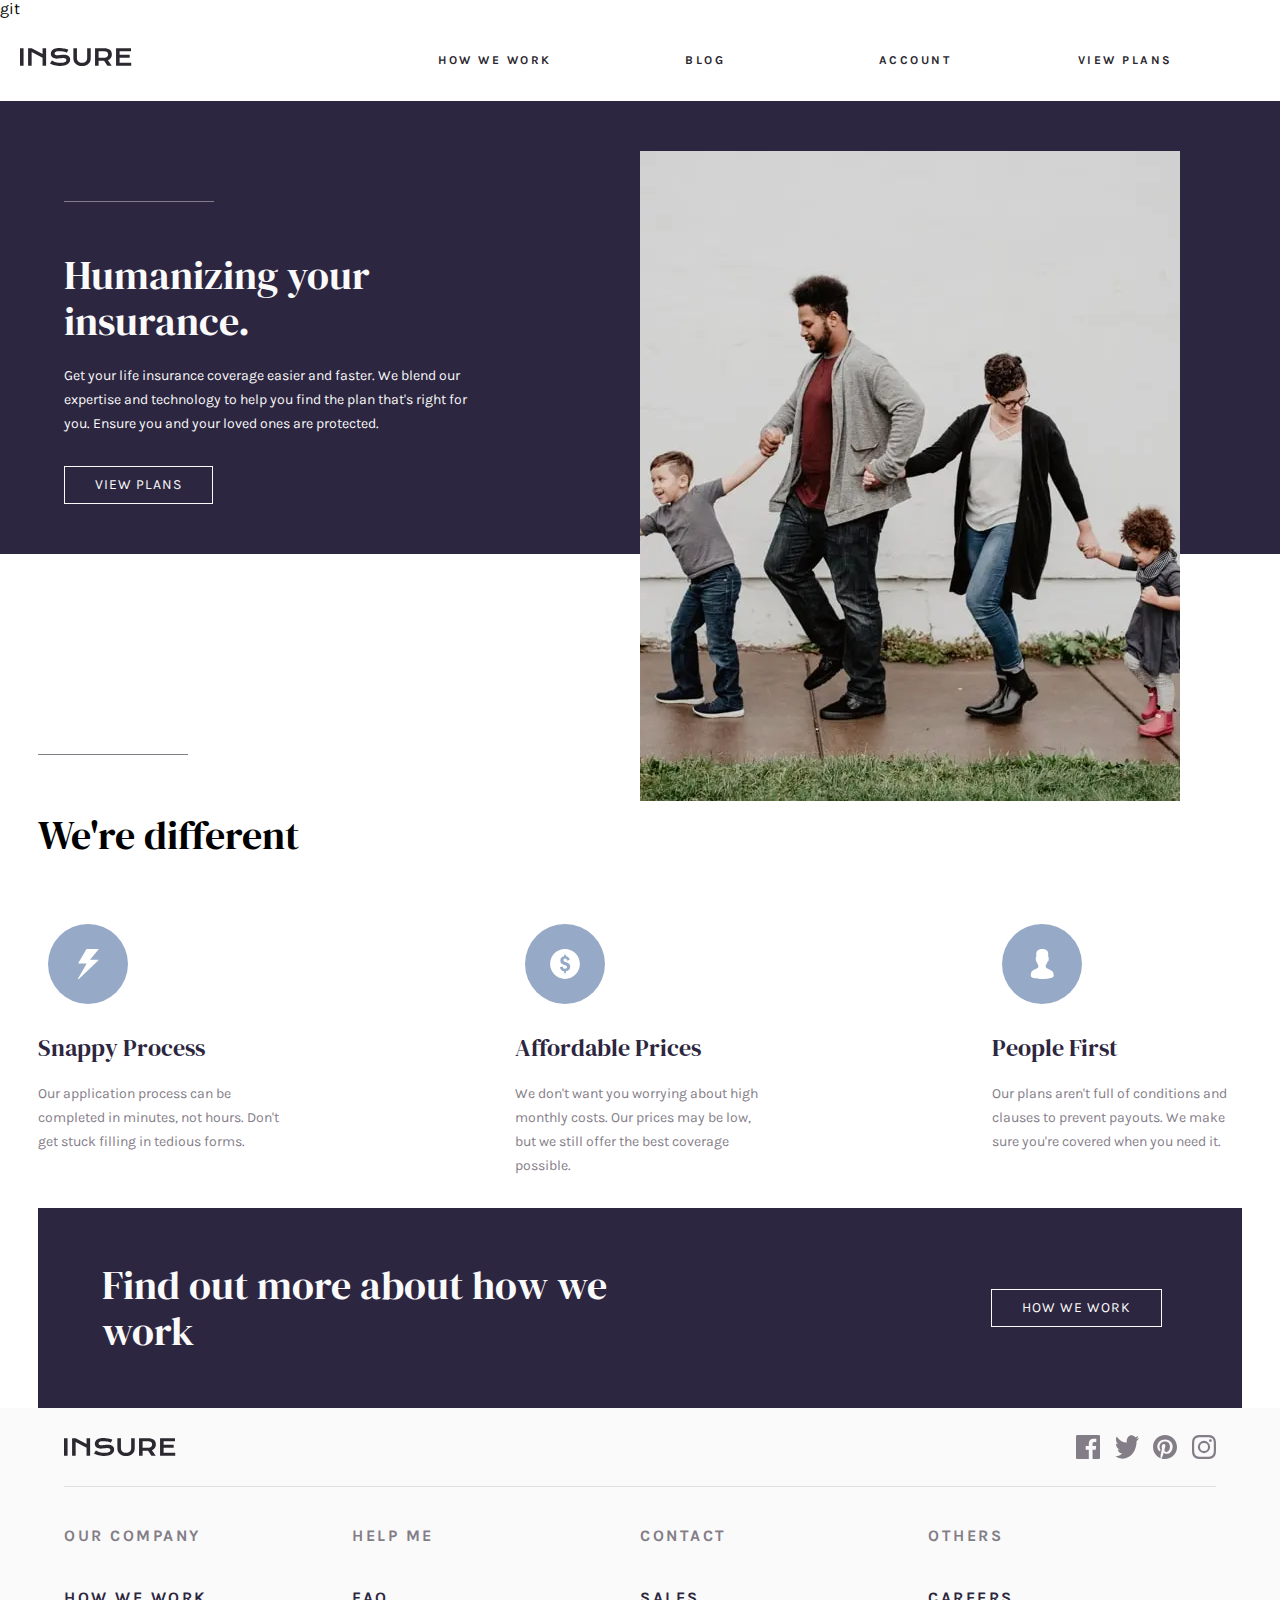
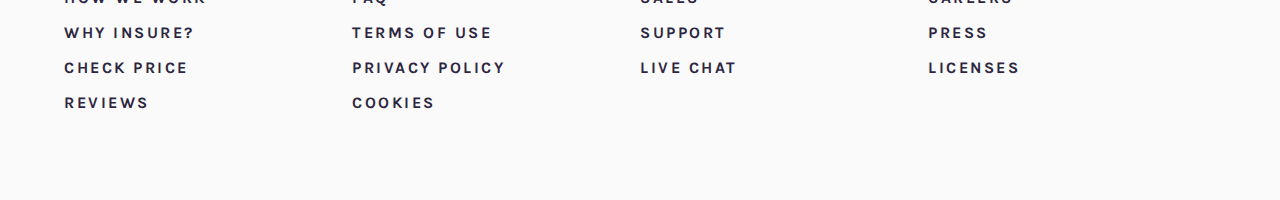
==== commit de397a60: "remove empty file" ====
--- a/index.html
+++ b/index.html
@@ -7,6 +7,7 @@
     <title>Document</title>
     <link rel="preconnect" href="https://fonts.googleapis.com" />
     <link rel="preconnect" href="https://fonts.gstatic.com" crossorigin />
+    git
     <link
       href="https://fonts.googleapis.com/css2?family=DM+Serif+Display&display=swap"
       rel="stylesheet"
